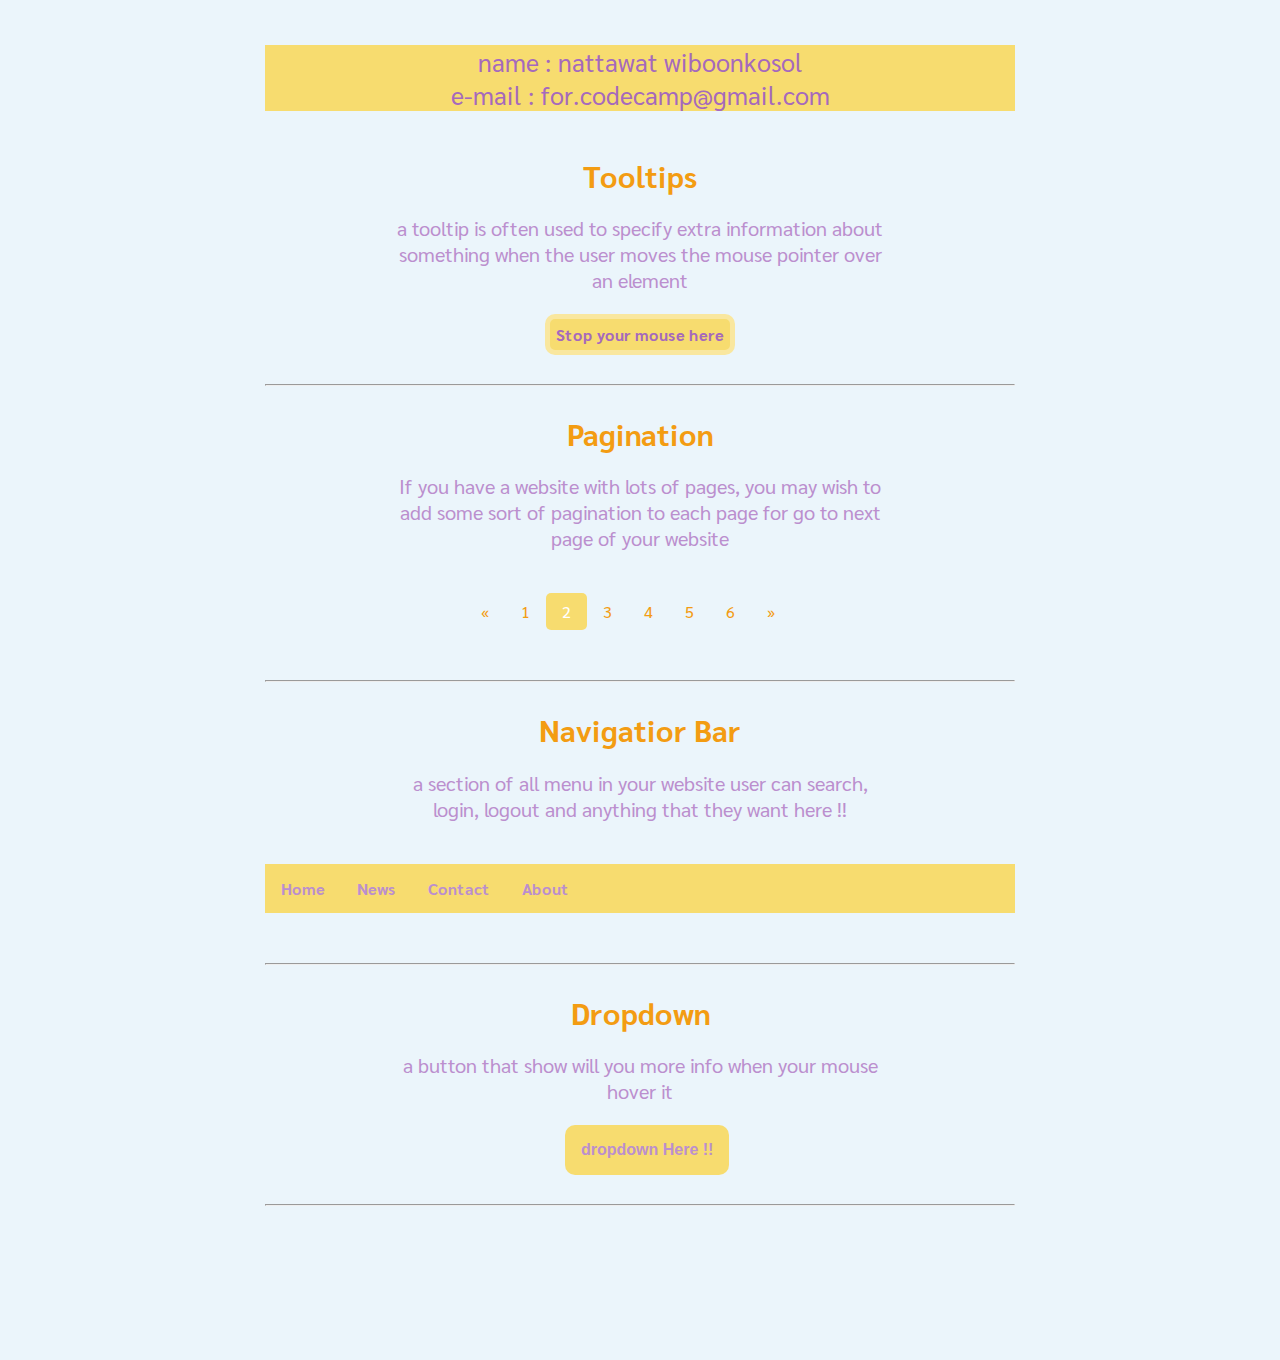
==== Lab_CSS_01.html @ 8420de2d "lab_CSS_01 complete" ====
<!DOCTYPE html>
<html lang="en">

<head>
    <meta charset="UTF-8">
    <meta name="viewport" content="width=device-width, initial-scale=1.0">
    <title> CSS lap 01 </title>
    <link href="./lab_CSS_01.css" rel="stylesheet">
    <link href="https://fonts.googleapis.com/css2?family=Sarabun:wght@500&display=swap" rel="stylesheet">
</head>

<body>

    <div class="grid-container">
        <div class="grid-item-head">
            <p class="student-info">
                name : nattawat wiboonkosol <br>
                e-mail : for.codecamp@gmail.com
            </p>
        </div>

        <div class="box">
            <h1 class="text-head"> Tooltips </h1>
            <p class="text-detail">
                a tooltip is often used to specify extra information about something when the user moves the mouse
                pointer over an element
            </p>
            <br>
            <div class="tooltip">Stop your mouse here
                <span class="tooltip-text">text display when you hovering</span>
            </div>
            <br>
            <hr>
        </div>

        <div class=" box">
            <h1 class="text-head"> Pagination </h1>
            <p class="text-detail">
                If you have a website with lots of pages, you may wish to add some sort of pagination to each page for
                go to next page of your website
            </p>
            <div class="pagination">
                <br> <br>
                <a href="#">&laquo;</a>
                <a href="#">1</a>
                <a href="#" class="active">2</a>
                <a href="#">3</a>
                <a href="#">4</a>
                <a href="#">5</a>
                <a href="#">6</a>
                <a href="#">&raquo;</a>
            </div>
            <br> <br> <br>
            <hr>
        </div>

        <div class="box">
            <h1 class="text-head"> Navigatior Bar </h1>
            <p class="text-detail">
              a section of all menu in your website user can search, login, logout and anything that they want here !!
            </p>
            <br>
            <br>
            <ul>
                <li><a class="active" href="#home">Home</a></li>
                <li><a href="#news">News</a></li>
                <li><a href="#contact">Contact</a></li>
                <li><a href="#about">About</a></li>
            </li>
            </ul>
            <br>
            <br>
            <hr>
        </div>

        <div class="box">
            <h1 class="text-head"> Dropdown </h1>
            <p class="text-detail">
                a button that show will you more info when your mouse hover it
            </p>
            <br>
            <div class="dropdown">
                <button class="dropbtn">dropdown Here !!</button>
                <div class="dropdown-content">
                    <a href="#">item 1</a>
                    <a href="#">item 2</a>
                    <a href="#">item 3</a>
                </div>
            </div>
            <br>
            <br>
            <hr>
        </div>
        <br>
        <br>
        <br>
        <br>
        <br>
        <br>


    </div>

</body>

</html>
---- lab_CSS_01.css ----
body {
    background-color: #EBF5FB   ;
    font-family: 'Sarabun', sans-serif;
}

.grid-container {
    display: grid;
    grid-template: auto / auto ;
    margin: 20px auto;
    max-width: 750px;
}

.student-info {
    font-size: 25px;
    color: #A569BD; 
    text-align: center;
    background-color: #F7DC6F;
}

.text-head {
    font-size: 30px;
    color:#F39C12  ;
    text-align: center;
}

.text-detail {
    font-size: 20px;
    color:#BB8FCE  ;
    text-align: center;
    max-width: 500px;
    margin: auto ;
}

/* Tooltip container */
.tooltip {
    position: relative;
    display: block;
    width: 170px;
    padding: 5px;
    border: 5px solid #F9E79F ;/* If you want dots under the hoverable text */
    border-radius: 10px;
    background-color: #F7DC6F;
    font-weight: bold ;
    color: #A569BD; 
    text-align: center;
    margin: auto;
  }
  
  /* Tooltip text */
  .tooltip-text {
    visibility: hidden;
    width: 150px;
    background-color: #F4ECF7  ;
    color: #D4AC0D   ;
    text-align: center;
    padding: 10px;
    top: -17px;
    left: 110%;
    border-radius: 6px;
    font-size: 18px;
    font-weight: bold;
    opacity: 0;
    transition: opacity 0.5s;
   
    /* Position the tooltip text - see examples below! */
    position: absolute;
    z-index: 1;
  }
  
  /* Show the tooltip text when you mouse over the tooltip container */
  .tooltip:hover .tooltip-text {
    visibility: visible;
    opacity: 1;
  }

  .pagination {
    display: inline-block;
    margin: auto 200px;
  }
  
  .pagination a {
    color: #F39C12;
    float: left;
    padding: 8px 16px;
    text-decoration: none;
  }
  
  .pagination a.active {
    background-color: #F7DC6F;
    color: white;
    border-radius: 5px;
  }
  
  .pagination a:hover:not(.active) {
    background-color: #BB8FCE;
    color: white;
    transition: background-color 0.7s;
    border-radius: 5px;
  }

  /* Style The Dropdown Button */
.dropbtn {
    background-color: #F7DC6F;
    color: #BB8FCE;
    font-weight: bold;
    padding: 16px;
    font-size: 16px;
    border: none;
    cursor: pointer;
    border-radius: 10px;
    margin: auto auto auto 300px ;
  }
  
  /* The container <div> - needed to position the dropdown content */
  .dropdown {
    position: relative;
    display: inline-block;
  }
  
  /* Dropdown Content (Hidden by Default) */
  .dropdown-content {
    display: none;
    position: absolute;
    background-color: #F7DC6F;
    min-width: 160px;
    box-shadow: 0px 8px 16px 0px rgba(0,0,0,0.2);
    z-index: 1;
    margin: auto auto auto 300px ;
  }
  
  /* Links inside the dropdown */
  .dropdown-content a {
    color: black;
    padding: 12px 16px;
    text-decoration: none;
    display: block;
  }
  
  /* Change color of dropdown links on hover */
  .dropdown-content a:hover {
    background-color: #F39C12;
    transition: background-color .5s;
    color: white;
    border-radius: 10px;
    }

  
  /* Show the dropdown menu on hover */
  .dropdown:hover .dropdown-content {
    display: block;
    border-radius: 10px;
  }
  
  /* Change the background color of the dropdown button when the dropdown content is shown */
  .dropdown:hover .dropbtn {
    background-color: #BB8FCE;
    transition: background-color .3s;
    color: white;
  }

  ul {
    list-style-type: none;
    margin: 0;
    padding: 0;
    overflow: hidden;
    background-color: #F7DC6F;
  }
  
  li {
    float: left;
  }
  
  li a {
    display: block;
    color: #BB8FCE;
    font-weight: bold;
    text-align: center;
    padding: 14px 16px;
    text-decoration: none;
  }
  
  li a:hover {
    background-color: #BB8FCE;
    border-radius: 10px;
    transition: background-color .3s;
    color: white;
  }
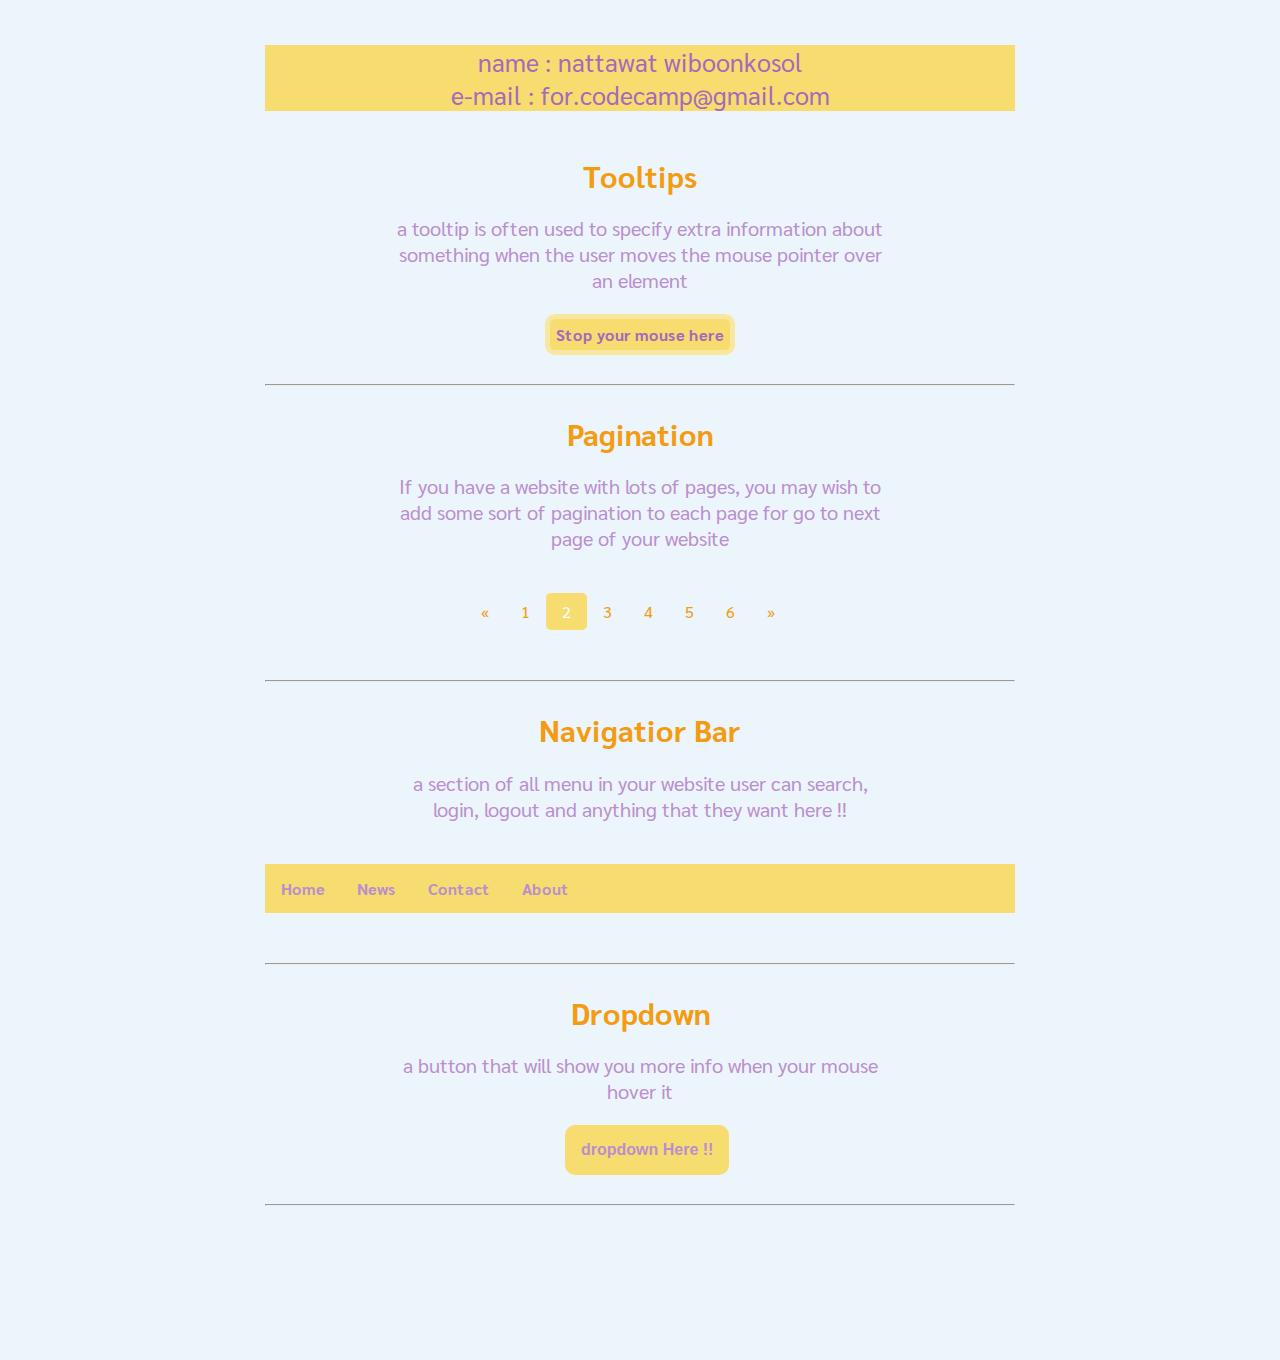
==== commit 9d7f10b2: "clear file 2" ====
--- a/Lab_CSS_01.html
+++ b/Lab_CSS_01.html
@@ -5,7 +5,7 @@
     <meta charset="UTF-8">
     <meta name="viewport" content="width=device-width, initial-scale=1.0">
     <title> CSS lap 01 </title>
-    <link href="./lab_CSS_01.css" rel="stylesheet">
+    <link href="./css/lab_CSS_01.css" rel="stylesheet">
     <link href="https://fonts.googleapis.com/css2?family=Sarabun:wght@500&display=swap" rel="stylesheet">
 </head>
 
@@ -76,7 +76,7 @@
         <div class="box">
             <h1 class="text-head"> Dropdown </h1>
             <p class="text-detail">
-                a button that show will you more info when your mouse hover it
+                a button that will show you more info when your mouse hover it
             </p>
             <br>
             <div class="dropdown">
--- a/css/lab_CSS_01.css
+++ b/css/lab_CSS_01.css
@@ -0,0 +1,187 @@
+body {
+    background-color: #EBF5FB   ;
+    font-family: 'Sarabun', sans-serif;
+}
+
+.grid-container {
+    display: grid;
+    grid-template: auto / auto ;
+    margin: 20px auto;
+    max-width: 750px;
+}
+
+.student-info {
+    font-size: 25px;
+    color: #A569BD; 
+    text-align: center;
+    background-color: #F7DC6F;
+}
+
+.text-head {
+    font-size: 30px;
+    color:#F39C12  ;
+    text-align: center;
+}
+
+.text-detail {
+    font-size: 20px;
+    color:#BB8FCE  ;
+    text-align: center;
+    max-width: 500px;
+    margin: auto ;
+}
+
+/* Tooltip container */
+.tooltip {
+    position: relative;
+    display: block;
+    width: 170px;
+    padding: 5px;
+    border: 5px solid #F9E79F ;/* If you want dots under the hoverable text */
+    border-radius: 10px;
+    background-color: #F7DC6F;
+    font-weight: bold ;
+    color: #A569BD; 
+    text-align: center;
+    margin: auto;
+  }
+  
+  /* Tooltip text */
+  .tooltip-text {
+    visibility: hidden;
+    width: 150px;
+    background-color: #F4ECF7  ;
+    color: #D4AC0D   ;
+    text-align: center;
+    padding: 10px;
+    top: -17px;
+    left: 110%;
+    border-radius: 6px;
+    font-size: 18px;
+    font-weight: bold;
+    opacity: 0;
+    transition: opacity 0.5s;
+   
+    /* Position the tooltip text - see examples below! */
+    position: absolute;
+    z-index: 1;
+  }
+  
+  /* Show the tooltip text when you mouse over the tooltip container */
+  .tooltip:hover .tooltip-text {
+    visibility: visible;
+    opacity: 1;
+  }
+
+  .pagination {
+    display: inline-block;
+    margin: auto 200px;
+  }
+  
+  .pagination a {
+    color: #F39C12;
+    float: left;
+    padding: 8px 16px;
+    text-decoration: none;
+  }
+  
+  .pagination a.active {
+    background-color: #F7DC6F;
+    color: white;
+    border-radius: 5px;
+  }
+  
+  .pagination a:hover:not(.active) {
+    background-color: #BB8FCE;
+    color: white;
+    transition: background-color 0.7s;
+    border-radius: 5px;
+  }
+
+  /* Style The Dropdown Button */
+.dropbtn {
+    background-color: #F7DC6F;
+    color: #BB8FCE;
+    font-weight: bold;
+    padding: 16px;
+    font-size: 16px;
+    border: none;
+    cursor: pointer;
+    border-radius: 10px;
+    margin: auto auto auto 300px ;
+  }
+  
+  /* The container <div> - needed to position the dropdown content */
+  .dropdown {
+    position: relative;
+    display: inline-block;
+  }
+  
+  /* Dropdown Content (Hidden by Default) */
+  .dropdown-content {
+    display: none;
+    position: absolute;
+    background-color: #F7DC6F;
+    min-width: 160px;
+    box-shadow: 0px 8px 16px 0px rgba(0,0,0,0.2);
+    z-index: 1;
+    margin: auto auto auto 300px ;
+  }
+  
+  /* Links inside the dropdown */
+  .dropdown-content a {
+    color: black;
+    padding: 12px 16px;
+    text-decoration: none;
+    display: block;
+  }
+  
+  /* Change color of dropdown links on hover */
+  .dropdown-content a:hover {
+    background-color: #F39C12;
+    transition: background-color .5s;
+    color: white;
+    border-radius: 10px;
+    }
+
+  
+  /* Show the dropdown menu on hover */
+  .dropdown:hover .dropdown-content {
+    display: block;
+    border-radius: 10px;
+  }
+  
+  /* Change the background color of the dropdown button when the dropdown content is shown */
+  .dropdown:hover .dropbtn {
+    background-color: #BB8FCE;
+    transition: background-color .3s;
+    color: white;
+  }
+
+  ul {
+    list-style-type: none;
+    margin: 0;
+    padding: 0;
+    overflow: hidden;
+    background-color: #F7DC6F;
+  }
+  
+  li {
+    float: left;
+  }
+  
+  li a {
+    display: block;
+    color: #BB8FCE;
+    font-weight: bold;
+    text-align: center;
+    padding: 14px 16px;
+    text-decoration: none;
+  }
+  
+  li a:hover {
+    background-color: #BB8FCE;
+    border-radius: 10px;
+    transition: background-color .3s;
+    color: white;
+  }